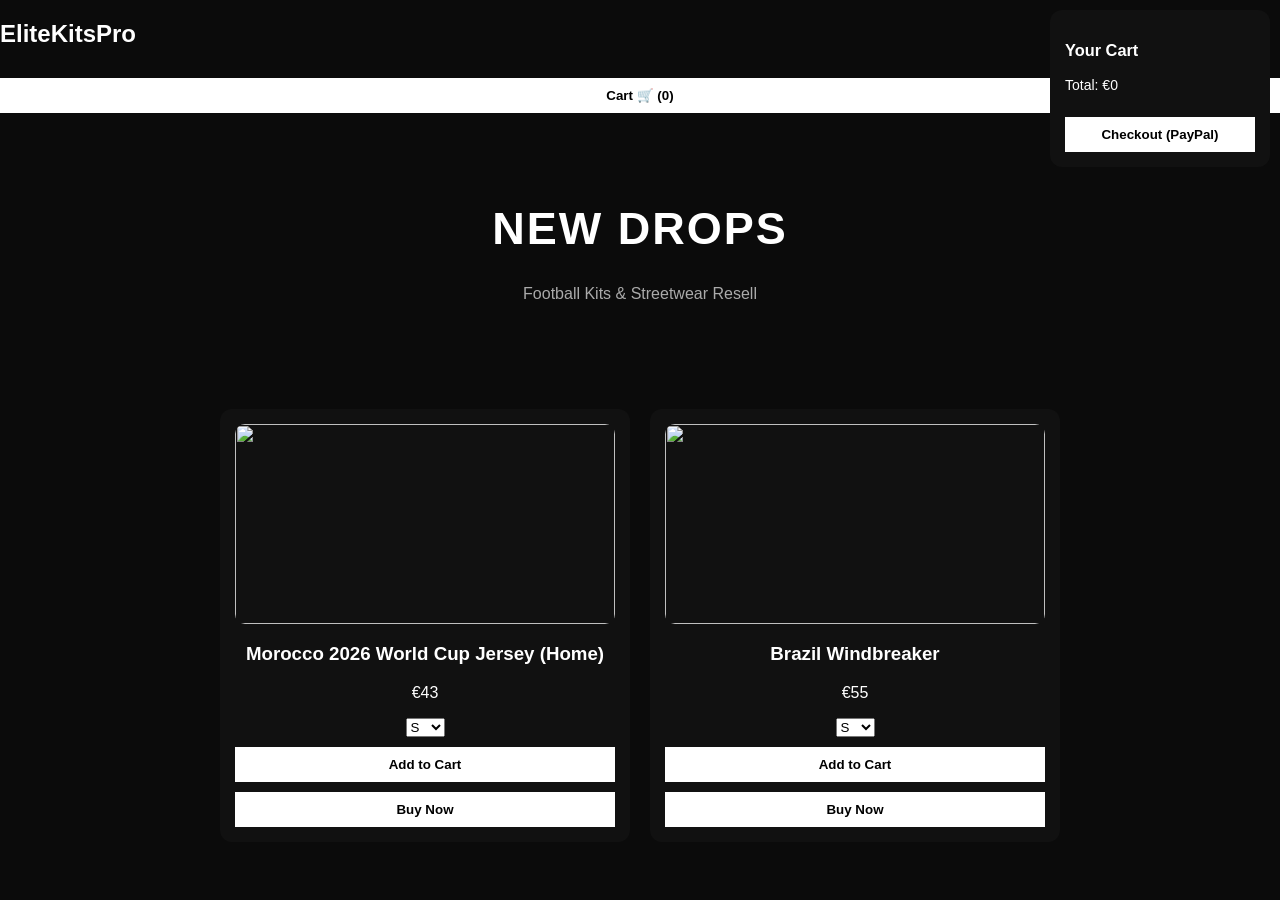
==== index.html @ 7e7a5d39 "Update index.html" ====
<!DOCTYPE html>
<html lang="en">
<head>
<meta charset="UTF-8">
<title>EliteKitsPro</title>
<meta name="viewport" content="width=device-width, initial-scale=1.0">

<link rel="stylesheet" href="style.css">
</head>

<body>

<!-- NAV -->
<div class="nav">
  <h2>EliteKitsPro</h2>
  <button onclick="openCart()">Cart 🛒 (<span id="cart-count">0</span>)</button>
</div>

<!-- HERO -->
<div class="hero">
  <h1>NEW DROPS</h1>
  <p>Football Kits & Streetwear Resell</p>
</div>

<!-- PRODUCTS -->
<div class="products">

  <!-- MOROCCO -->
  <div class="card">
    <img src="https://raw.githubusercontent.com/Adot-alt/EliteKitsPro/main/IMG_0478.jpeg">

    <h3>Morocco 2026 World Cup Jersey (Home)</h3>
    <p>€43</p>

    <!-- SIZE SELECT -->
    <select id="size-morocco">
      <option value="S">S</option>
      <option value="M">M</option>
      <option value="L">L</option>
      <option value="XL">XL</option>
    </select>

    <div class="btn-row">
      <button onclick="addToCart('Morocco Jersey', 43, 'size-morocco')">Add to Cart</button>
      <button onclick="buyNow('Morocco Jersey')">Buy Now</button>
    </div>
  </div>

  <!-- BRAZIL -->
  <div class="card">
    <img src="https://raw.githubusercontent.com/Adot-alt/EliteKitsPro/main/IMG_0475.jpeg">

    <h3>Brazil Windbreaker</h3>
    <p>€55</p>

    <!-- SIZE SELECT -->
    <select id="size-brazil">
      <option value="S">S</option>
      <option value="M">M</option>
      <option value="L">L</option>
      <option value="XL">XL</option>
    </select>

    <div class="btn-row">
      <button onclick="addToCart('Brazil Windbreaker', 55, 'size-brazil')">Add to Cart</button>
      <button onclick="buyNow('Brazil Windbreaker')">Buy Now</button>
    </div>
  </div>

</div>

<!-- CART -->
<div class="cart" id="cart">
  <h3>Your Cart</h3>
  <div id="cart-items"></div>
  <p>Total: €<span id="total">0</span></p>

  <button onclick="checkout()">Checkout (PayPal)</button>
</div>

<script>

let cart = [];
let total = 0;

function addToCart(name, price, sizeId) {
  let size = document.getElementById(sizeId).value;

  cart.push({name, price, size});
  total += price;

  document.getElementById("cart-count").innerText = cart.length;
  updateCart();
}

function updateCart() {
  let box = document.getElementById("cart-items");
  box.innerHTML = "";

  cart.forEach(item => {
    let div = document.createElement("div");
    div.innerHTML = `${item.name} (${item.size}) - €${item.price}`;
    box.appendChild(div);
  });

  document.getElementById("total").innerText = total;
}

function openCart() {
  document.getElementById("cart").classList.toggle("show");
}

function buyNow(item) {
  alert("Redirect to PayPal for " + item);
}

function checkout() {
  alert("Connect PayPal link here later");
}

</script>

</body>
</html>
---- style.css ----
* {
  box-sizing: border-box;
}

body {
  margin: 0;
  font-family: Arial, sans-serif;
  background: #0b0b0b;
  color: white;
  overflow-x: hidden;
}

/* HERO */
.hero {
  text-align: center;
  padding: 60px 20px;
}

.hero h1 {
  font-size: 45px;
  letter-spacing: 2px;
}

.hero p {
  color: #aaa;
}

/* PRODUCTS GRID */
.products {
  display: grid;
  grid-template-columns: repeat(auto-fit, minmax(220px, 1fr));
  gap: 20px;
  padding: 30px;
  max-width: 900px;
  margin: 0 auto;
}

/* PRODUCT CARD */
.card {
  background: #111;
  padding: 15px;
  border-radius: 12px;
  text-align: center;
  overflow: hidden;
  transition: transform 0.2s ease;
}

.card:hover {
  transform: scale(1.03);
}

/* PRODUCT IMAGE */
.card img {
  width: 100%;
  height: 200px;
  object-fit: cover;
  display: block;
  border-radius: 10px;
}

/* BUTTON */
button {
  margin-top: 10px;
  padding: 10px;
  width: 100%;
  background: white;
  border: none;
  cursor: pointer;
  font-weight: bold;
}

/* CART */
.cart {
  position: fixed;
  right: 10px;
  top: 10px;
  background: #111;
  padding: 15px;
  width: 220px;
  border-radius: 12px;
  z-index: 999;
  font-size: 14px;
}
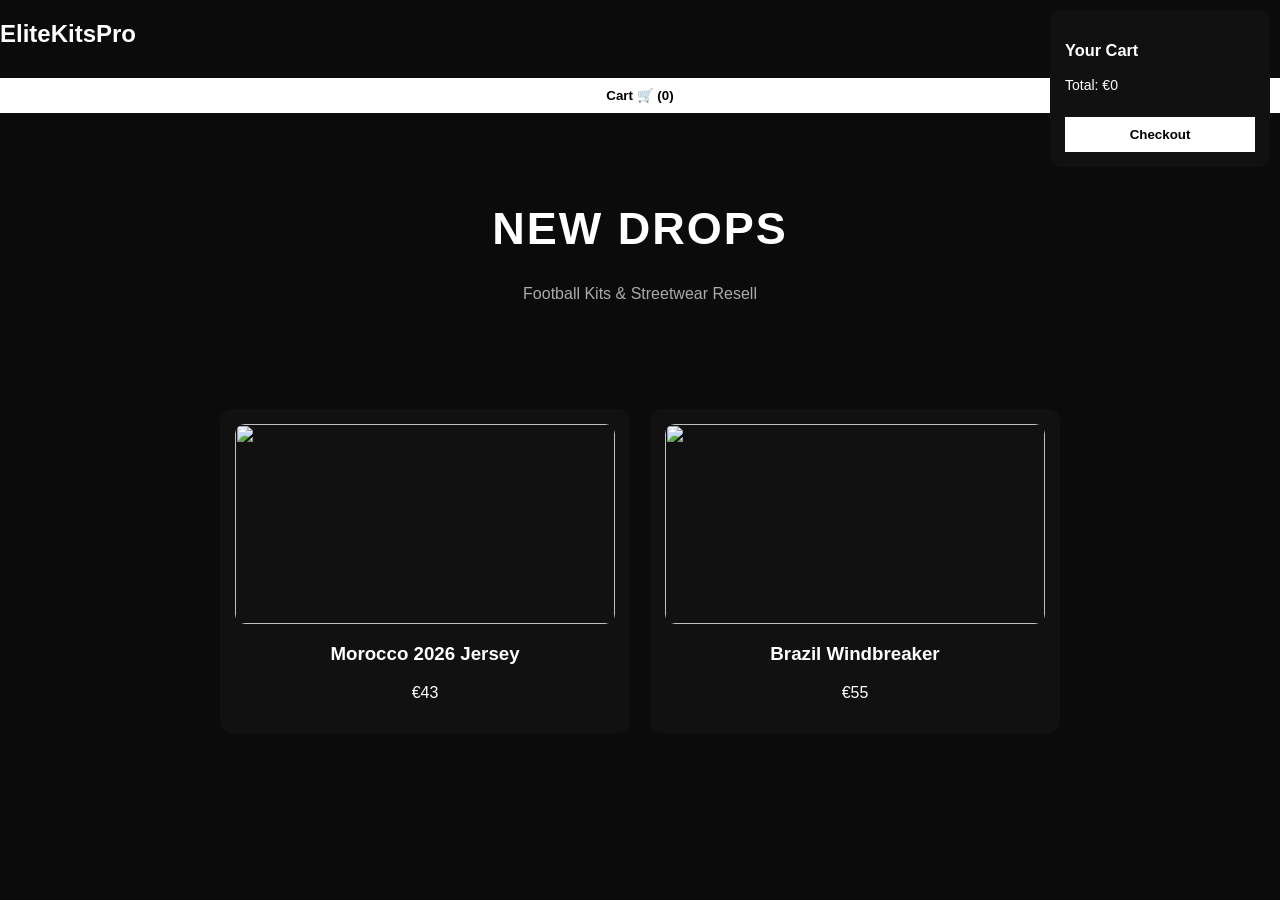
==== commit a84fc922: "Update index.html" ====
--- a/index.html
+++ b/index.html
@@ -12,7 +12,7 @@
 
 <!-- NAV -->
 <div class="nav">
-  <h2>EliteKitsPro</h2>
+  <h2 onclick="location.href='index.html'">EliteKitsPro</h2>
   <button onclick="openCart()">Cart 🛒 (<span id="cart-count">0</span>)</button>
 </div>
 
@@ -26,45 +26,17 @@
 <div class="products">
 
   <!-- MOROCCO -->
-  <div class="card">
+  <div class="card" onclick="location.href='morocco.html'">
     <img src="https://raw.githubusercontent.com/Adot-alt/EliteKitsPro/main/IMG_0478.jpeg">
-
-    <h3>Morocco 2026 World Cup Jersey (Home)</h3>
+    <h3>Morocco 2026 Jersey</h3>
     <p>€43</p>
-
-    <!-- SIZE SELECT -->
-    <select id="size-morocco">
-      <option value="S">S</option>
-      <option value="M">M</option>
-      <option value="L">L</option>
-      <option value="XL">XL</option>
-    </select>
-
-    <div class="btn-row">
-      <button onclick="addToCart('Morocco Jersey', 43, 'size-morocco')">Add to Cart</button>
-      <button onclick="buyNow('Morocco Jersey')">Buy Now</button>
-    </div>
   </div>
 
   <!-- BRAZIL -->
-  <div class="card">
+  <div class="card" onclick="location.href='brazil.html'">
     <img src="https://raw.githubusercontent.com/Adot-alt/EliteKitsPro/main/IMG_0475.jpeg">
-
     <h3>Brazil Windbreaker</h3>
     <p>€55</p>
-
-    <!-- SIZE SELECT -->
-    <select id="size-brazil">
-      <option value="S">S</option>
-      <option value="M">M</option>
-      <option value="L">L</option>
-      <option value="XL">XL</option>
-    </select>
-
-    <div class="btn-row">
-      <button onclick="addToCart('Brazil Windbreaker', 55, 'size-brazil')">Add to Cart</button>
-      <button onclick="buyNow('Brazil Windbreaker')">Buy Now</button>
-    </div>
   </div>
 
 </div>
@@ -75,7 +47,7 @@
   <div id="cart-items"></div>
   <p>Total: €<span id="total">0</span></p>
 
-  <button onclick="checkout()">Checkout (PayPal)</button>
+  <button onclick="checkout()">Checkout</button>
 </div>
 
 <script>
@@ -83,10 +55,12 @@
 let cart = [];
 let total = 0;
 
-function addToCart(name, price, sizeId) {
-  let size = document.getElementById(sizeId).value;
+function openCart() {
+  document.getElementById("cart").classList.toggle("show");
+}
 
-  cart.push({name, price, size});
+function addToCart(name, price) {
+  cart.push({name, price});
   total += price;
 
   document.getElementById("cart-count").innerText = cart.length;
@@ -99,23 +73,15 @@
 
   cart.forEach(item => {
     let div = document.createElement("div");
-    div.innerHTML = `${item.name} (${item.size}) - €${item.price}`;
+    div.innerHTML = item.name + " - €" + item.price;
     box.appendChild(div);
   });
 
   document.getElementById("total").innerText = total;
 }
 
-function openCart() {
-  document.getElementById("cart").classList.toggle("show");
-}
-
-function buyNow(item) {
-  alert("Redirect to PayPal for " + item);
-}
-
 function checkout() {
-  alert("Connect PayPal link here later");
+  alert("Connect PayPal here later 🔥");
 }
 
 </script>
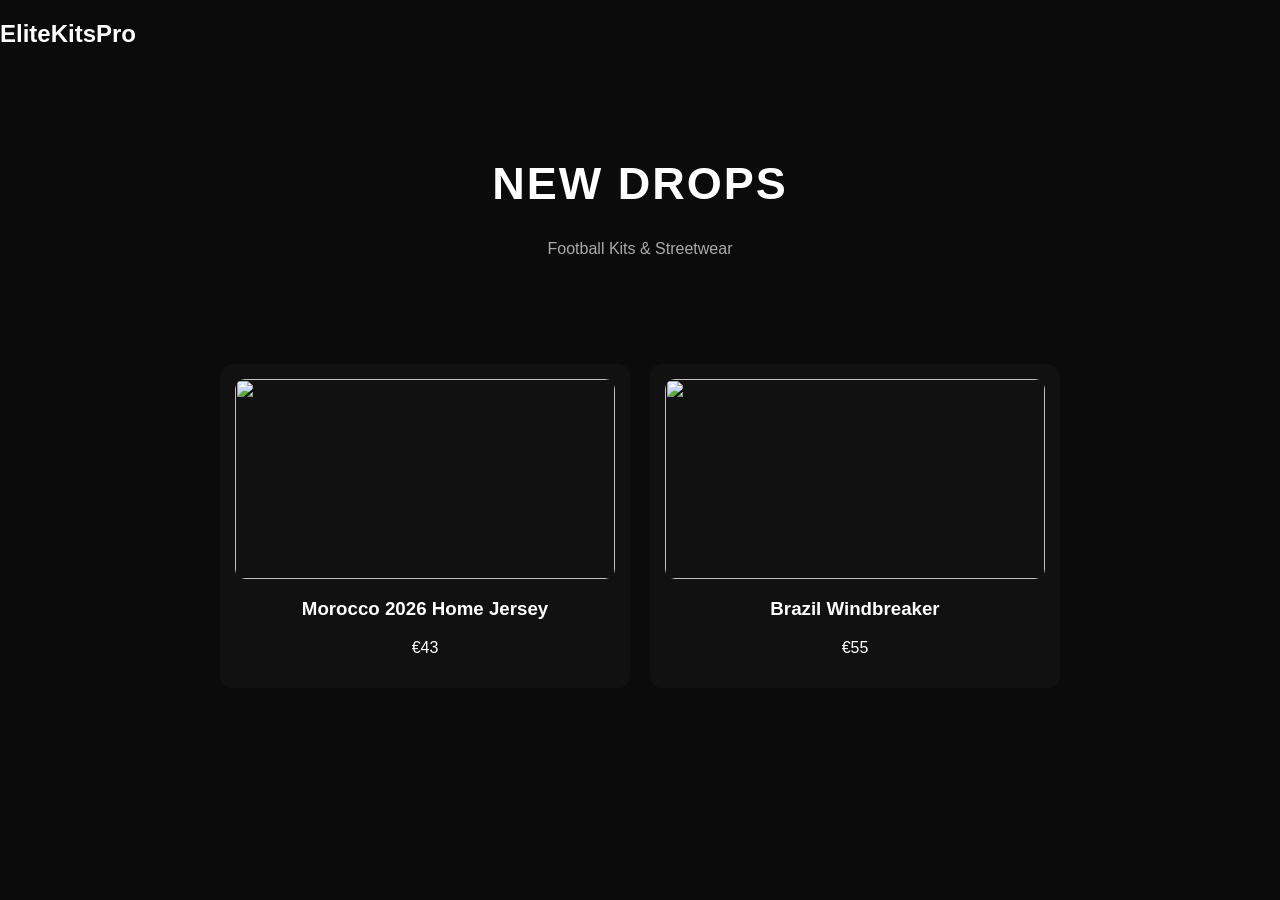
==== commit 91ac6163: "Update index.html" ====
--- a/index.html
+++ b/index.html
@@ -4,7 +4,6 @@
 <meta charset="UTF-8">
 <title>EliteKitsPro</title>
 <meta name="viewport" content="width=device-width, initial-scale=1.0">
-
 <link rel="stylesheet" href="style.css">
 </head>
 
@@ -13,22 +12,21 @@
 <!-- NAV -->
 <div class="nav">
   <h2 onclick="location.href='index.html'">EliteKitsPro</h2>
-  <button onclick="openCart()">Cart 🛒 (<span id="cart-count">0</span>)</button>
 </div>
 
 <!-- HERO -->
 <div class="hero">
   <h1>NEW DROPS</h1>
-  <p>Football Kits & Streetwear Resell</p>
+  <p>Football Kits & Streetwear</p>
 </div>
 
-<!-- PRODUCTS -->
+<!-- PRODUCTS GRID -->
 <div class="products">
 
   <!-- MOROCCO -->
   <div class="card" onclick="location.href='morocco.html'">
     <img src="https://raw.githubusercontent.com/Adot-alt/EliteKitsPro/main/IMG_0478.jpeg">
-    <h3>Morocco 2026 Jersey</h3>
+    <h3>Morocco 2026 Home Jersey</h3>
     <p>€43</p>
   </div>
 
@@ -41,50 +39,5 @@
 
 </div>
 
-<!-- CART -->
-<div class="cart" id="cart">
-  <h3>Your Cart</h3>
-  <div id="cart-items"></div>
-  <p>Total: €<span id="total">0</span></p>
-
-  <button onclick="checkout()">Checkout</button>
-</div>
-
-<script>
-
-let cart = [];
-let total = 0;
-
-function openCart() {
-  document.getElementById("cart").classList.toggle("show");
-}
-
-function addToCart(name, price) {
-  cart.push({name, price});
-  total += price;
-
-  document.getElementById("cart-count").innerText = cart.length;
-  updateCart();
-}
-
-function updateCart() {
-  let box = document.getElementById("cart-items");
-  box.innerHTML = "";
-
-  cart.forEach(item => {
-    let div = document.createElement("div");
-    div.innerHTML = item.name + " - €" + item.price;
-    box.appendChild(div);
-  });
-
-  document.getElementById("total").innerText = total;
-}
-
-function checkout() {
-  alert("Connect PayPal here later 🔥");
-}
-
-</script>
-
 </body>
 </html>
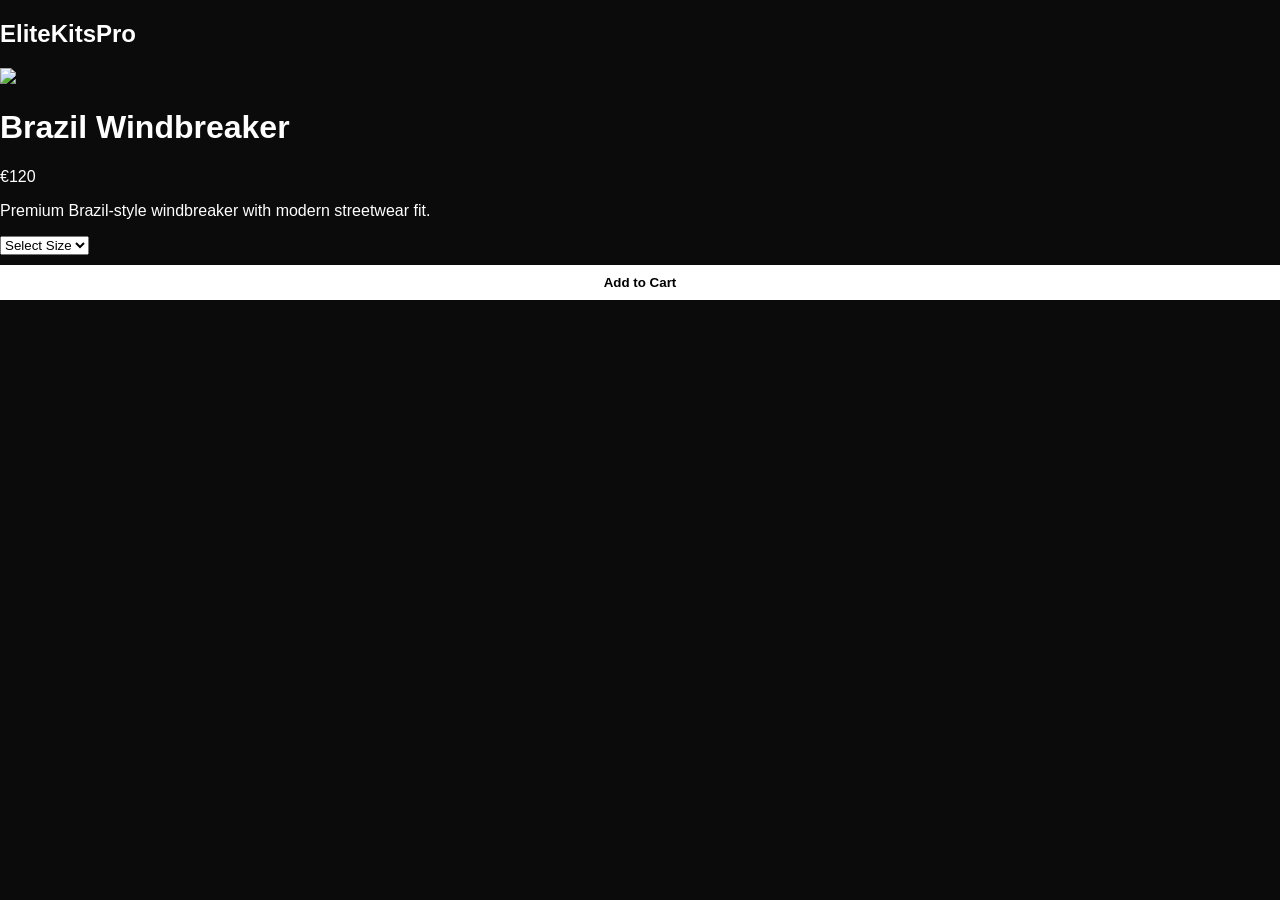
==== commit 2e012d04: "Update index.html" ====
--- a/index.html
+++ b/index.html
@@ -2,40 +2,40 @@
 <html lang="en">
 <head>
 <meta charset="UTF-8">
-<title>EliteKitsPro</title>
+<title>Brazil Windbreaker</title>
 <meta name="viewport" content="width=device-width, initial-scale=1.0">
 <link rel="stylesheet" href="style.css">
 </head>
 
 <body>
 
-<!-- NAV -->
 <div class="nav">
   <h2 onclick="location.href='index.html'">EliteKitsPro</h2>
 </div>
 
-<!-- HERO -->
-<div class="hero">
-  <h1>NEW DROPS</h1>
-  <p>Football Kits & Streetwear</p>
-</div>
+<div class="product-page">
 
-<!-- PRODUCTS GRID -->
-<div class="products">
+  <img src="https://raw.githubusercontent.com/Adot-alt/EliteKitsPro/main/IMG_0475.jpeg">
 
-  <!-- MOROCCO -->
-  <div class="card" onclick="location.href='morocco.html'">
-    <img src="https://raw.githubusercontent.com/Adot-alt/EliteKitsPro/main/IMG_0478.jpeg">
-    <h3>Morocco 2026 Home Jersey</h3>
-    <p>€43</p>
-  </div>
+  <h1>Brazil Windbreaker</h1>
 
-  <!-- BRAZIL -->
-  <div class="card" onclick="location.href='brazil.html'">
-    <img src="https://raw.githubusercontent.com/Adot-alt/EliteKitsPro/main/IMG_0475.jpeg">
-    <h3>Brazil Windbreaker</h3>
-    <p>€55</p>
-  </div>
+  <p class="price">€120</p>
+
+  <p class="desc">
+    Premium Brazil-style windbreaker with modern streetwear fit.
+  </p>
+
+  <select>
+    <option>Select Size</option>
+    <option>S</option>
+    <option>M</option>
+    <option>L</option>
+    <option>XL</option>
+  </select>
+
+  <button onclick="addToCart('Brazil Windbreaker', 120)">
+    Add to Cart
+  </button>
 
 </div>
 
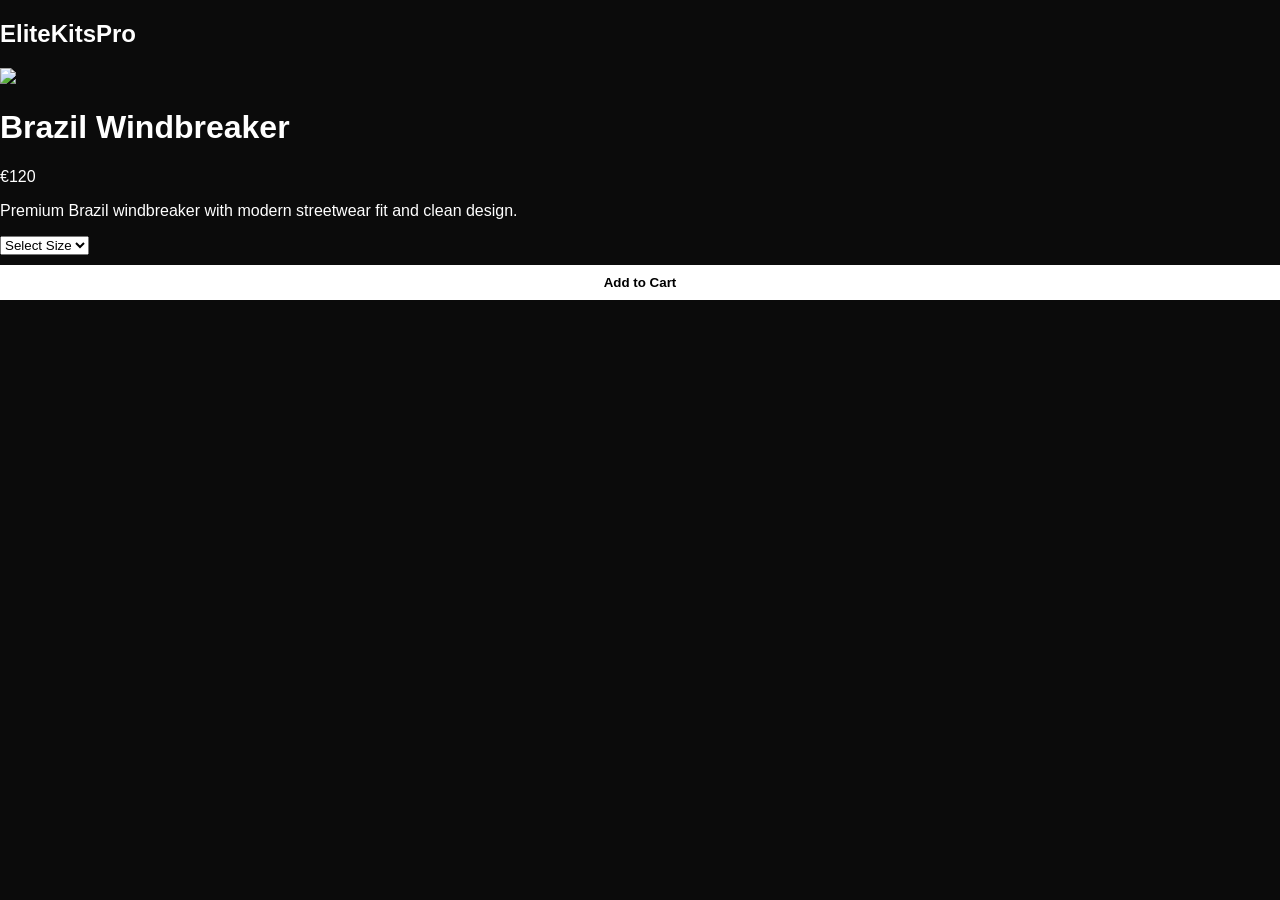
==== commit 28228094: "Update index.html" ====
--- a/index.html
+++ b/index.html
@@ -19,10 +19,11 @@
 
   <h1>Brazil Windbreaker</h1>
 
+  <!-- ✅ UPDATED PRICE -->
   <p class="price">€120</p>
 
   <p class="desc">
-    Premium Brazil-style windbreaker with modern streetwear fit.
+    Premium Brazil windbreaker with modern streetwear fit and clean design.
   </p>
 
   <select>
@@ -33,6 +34,7 @@
     <option>XL</option>
   </select>
 
+  <!-- ✅ UPDATED CART VALUE -->
   <button onclick="addToCart('Brazil Windbreaker', 120)">
     Add to Cart
   </button>
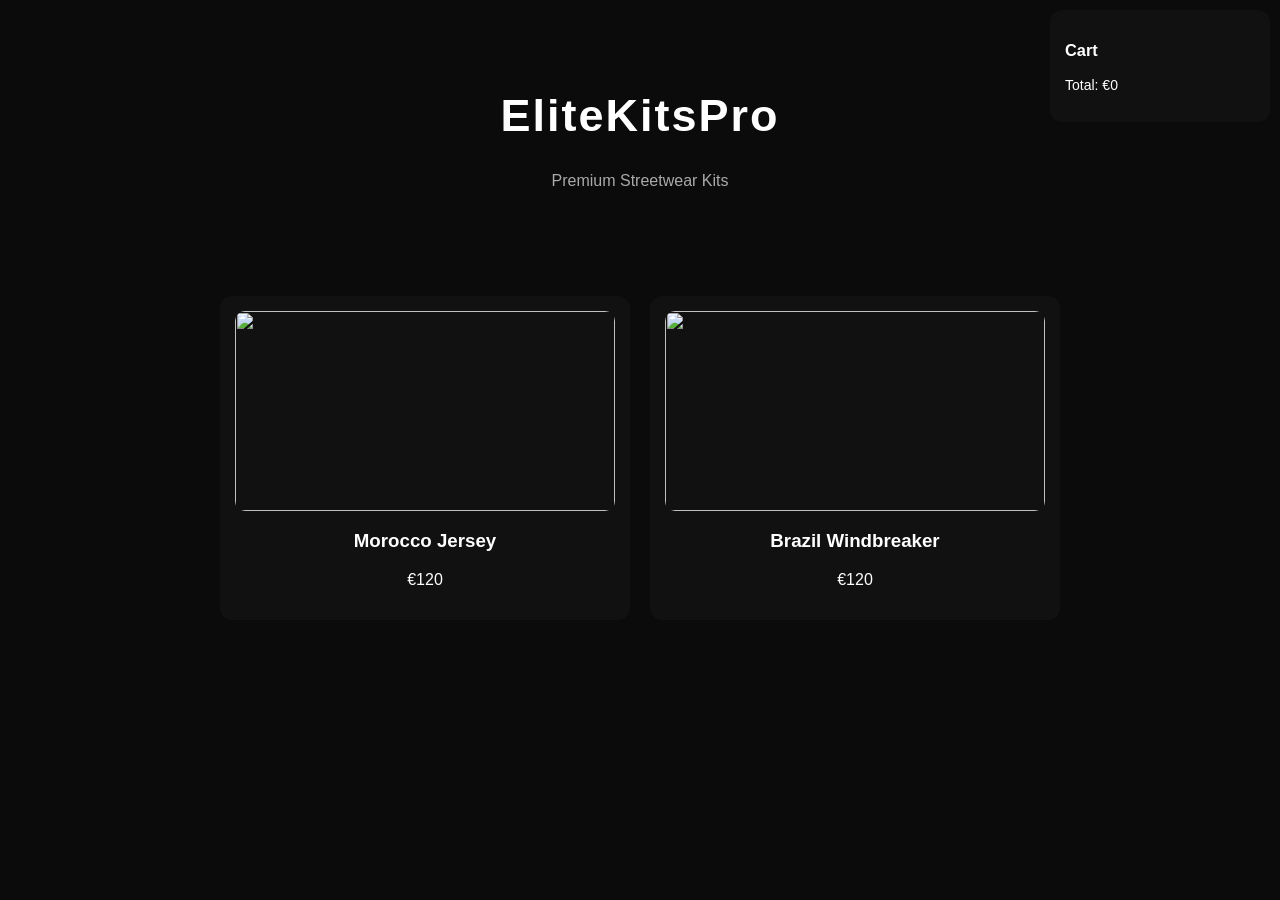
==== commit 0b46c849: "Update index.html" ====
--- a/index.html
+++ b/index.html
@@ -2,44 +2,75 @@
 <html lang="en">
 <head>
 <meta charset="UTF-8">
-<title>Brazil Windbreaker</title>
+<title>EliteKitsPro</title>
 <meta name="viewport" content="width=device-width, initial-scale=1.0">
 <link rel="stylesheet" href="style.css">
 </head>
 
 <body>
 
-<div class="nav">
-  <h2 onclick="location.href='index.html'">EliteKitsPro</h2>
+<div class="hero">
+  <h1>EliteKitsPro</h1>
+  <p>Premium Streetwear Kits</p>
 </div>
 
-<div class="product-page">
+<div class="products">
 
-  <img src="https://raw.githubusercontent.com/Adot-alt/EliteKitsPro/main/IMG_0475.jpeg">
+  <!-- MOROCCO -->
+  <div class="card" onclick="location.href='morocco.html'">
+    <img src="https://raw.githubusercontent.com/Adot-alt/EliteKitsPro/main/IMG_0478.jpeg">
+    <h3>Morocco Jersey</h3>
+    <p>€120</p>
+  </div>
 
-  <h1>Brazil Windbreaker</h1>
-
-  <!-- ✅ UPDATED PRICE -->
-  <p class="price">€120</p>
-
-  <p class="desc">
-    Premium Brazil windbreaker with modern streetwear fit and clean design.
-  </p>
-
-  <select>
-    <option>Select Size</option>
-    <option>S</option>
-    <option>M</option>
-    <option>L</option>
-    <option>XL</option>
-  </select>
-
-  <!-- ✅ UPDATED CART VALUE -->
-  <button onclick="addToCart('Brazil Windbreaker', 120)">
-    Add to Cart
-  </button>
+  <!-- BRAZIL -->
+  <div class="card" onclick="location.href='brazil.html'">
+    <img src="https://raw.githubusercontent.com/Adot-alt/EliteKitsPro/main/IMG_0475.jpeg">
+    <h3>Brazil Windbreaker</h3>
+    <p>€120</p>
+  </div>
 
 </div>
 
+<!-- CART -->
+<div class="cart">
+  <h3>Cart</h3>
+  <div id="cart-items"></div>
+  <p>Total: €<span id="total">0</span></p>
+</div>
+
+<script>
+let cart = JSON.parse(localStorage.getItem("cart")) || [];
+
+function addToCart(name, price) {
+  cart.push({ name, price });
+  localStorage.setItem("cart", JSON.stringify(cart));
+  updateCart();
+}
+
+function updateCart() {
+  let box = document.getElementById("cart-items");
+  let totalBox = document.getElementById("total");
+
+  if (!box || !totalBox) return;
+
+  box.innerHTML = "";
+  let total = 0;
+
+  cart.forEach(item => {
+    total += item.price;
+
+    let div = document.createElement("div");
+    div.innerHTML = item.name + " - €" + item.price;
+    box.appendChild(div);
+  });
+
+  totalBox.innerText = total;
+}
+
+updateCart();
+</script>
+
 </body>
 </html>
+
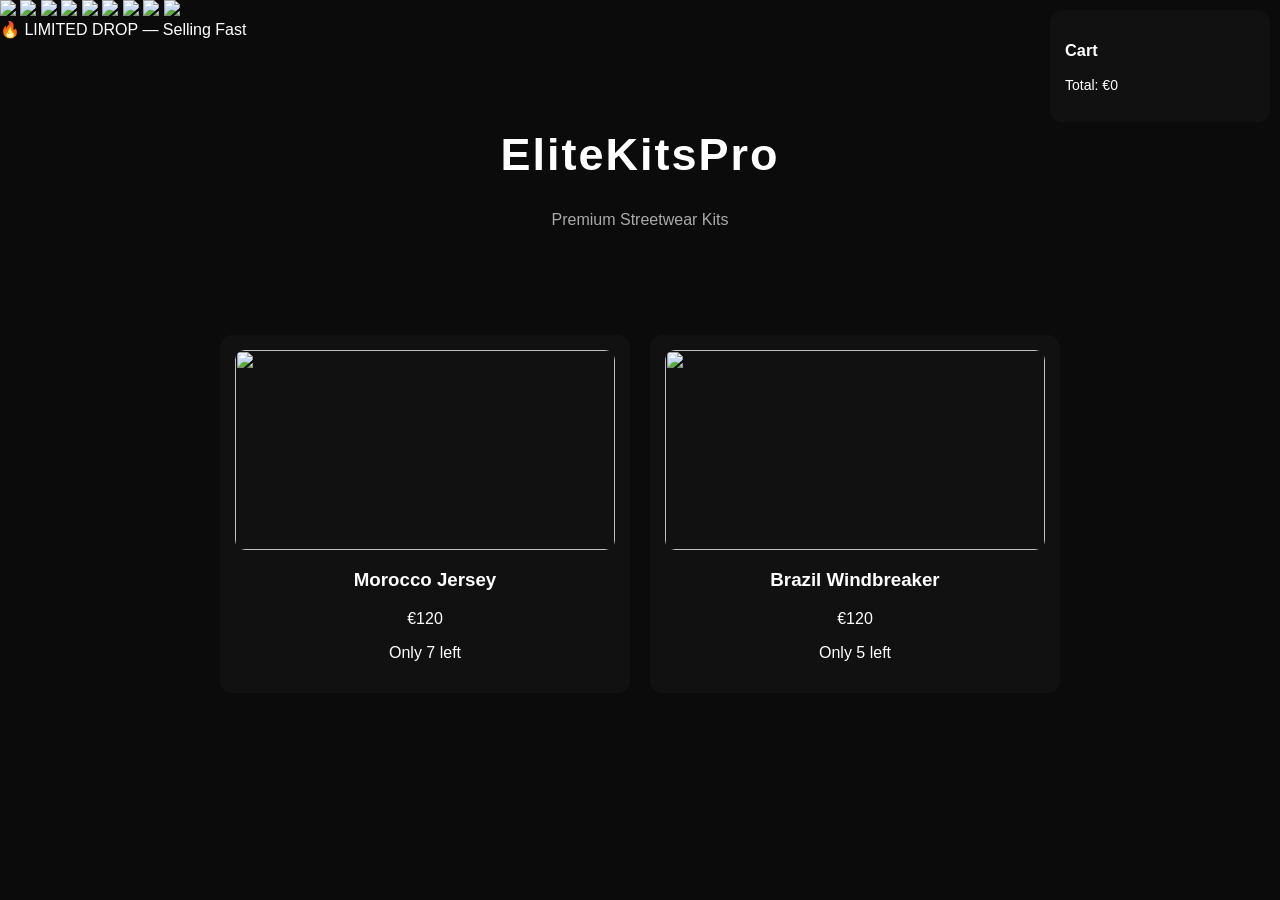
==== commit 92ce3561: "Update index.html" ====
--- a/index.html
+++ b/index.html
@@ -9,36 +9,57 @@
 
 <body>
 
+<!-- ⚽ FLOATING LOGOS -->
+<div class="floating-logos">
+  <img src="https://upload.wikimedia.org/wikipedia/en/0/0c/Liverpool_FC.svg">
+  <img src="https://upload.wikimedia.org/wikipedia/en/c/c3/FC_Barcelona.svg">
+  <img src="https://upload.wikimedia.org/wikipedia/en/5/56/Real_Madrid_CF.svg">
+  <img src="https://upload.wikimedia.org/wikipedia/en/9/9e/Paris_Saint-Germain_F.C..svg">
+  <img src="https://upload.wikimedia.org/wikipedia/en/7/7c/Manchester_United_FC_crest.svg">
+  <img src="https://upload.wikimedia.org/wikipedia/en/1/1f/FC_Bayern_Munich_logo.svg">
+  <img src="https://upload.wikimedia.org/wikipedia/en/e/e9/Argentina_national_football_team_logo.svg">
+  <img src="https://upload.wikimedia.org/wikipedia/en/0/0f/Morocco_national_football_team_logo.svg">
+  <img src="https://upload.wikimedia.org/wikipedia/en/9/96/Belgium_national_football_team_logo.svg">
+</div>
+
+<!-- 🔥 DROP BAR -->
+<div class="drop-bar">
+  🔥 LIMITED DROP — Selling Fast
+</div>
+
+<!-- HERO -->
 <div class="hero">
   <h1>EliteKitsPro</h1>
   <p>Premium Streetwear Kits</p>
 </div>
 
+<!-- PRODUCTS -->
 <div class="products">
 
-  <!-- MOROCCO -->
   <div class="card" onclick="location.href='morocco.html'">
     <img src="https://raw.githubusercontent.com/Adot-alt/EliteKitsPro/main/IMG_0478.jpeg">
     <h3>Morocco Jersey</h3>
     <p>€120</p>
+    <p class="stock">Only 7 left</p>
   </div>
 
-  <!-- BRAZIL -->
   <div class="card" onclick="location.href='brazil.html'">
     <img src="https://raw.githubusercontent.com/Adot-alt/EliteKitsPro/main/IMG_0475.jpeg">
     <h3>Brazil Windbreaker</h3>
     <p>€120</p>
+    <p class="stock">Only 5 left</p>
   </div>
 
 </div>
 
-<!-- CART -->
+<!-- 🛒 CART -->
 <div class="cart">
   <h3>Cart</h3>
   <div id="cart-items"></div>
   <p>Total: €<span id="total">0</span></p>
 </div>
 
+<!-- ⚙️ CART SCRIPT -->
 <script>
 let cart = JSON.parse(localStorage.getItem("cart")) || [];
 
@@ -73,4 +94,3 @@
 
 </body>
 </html>
-
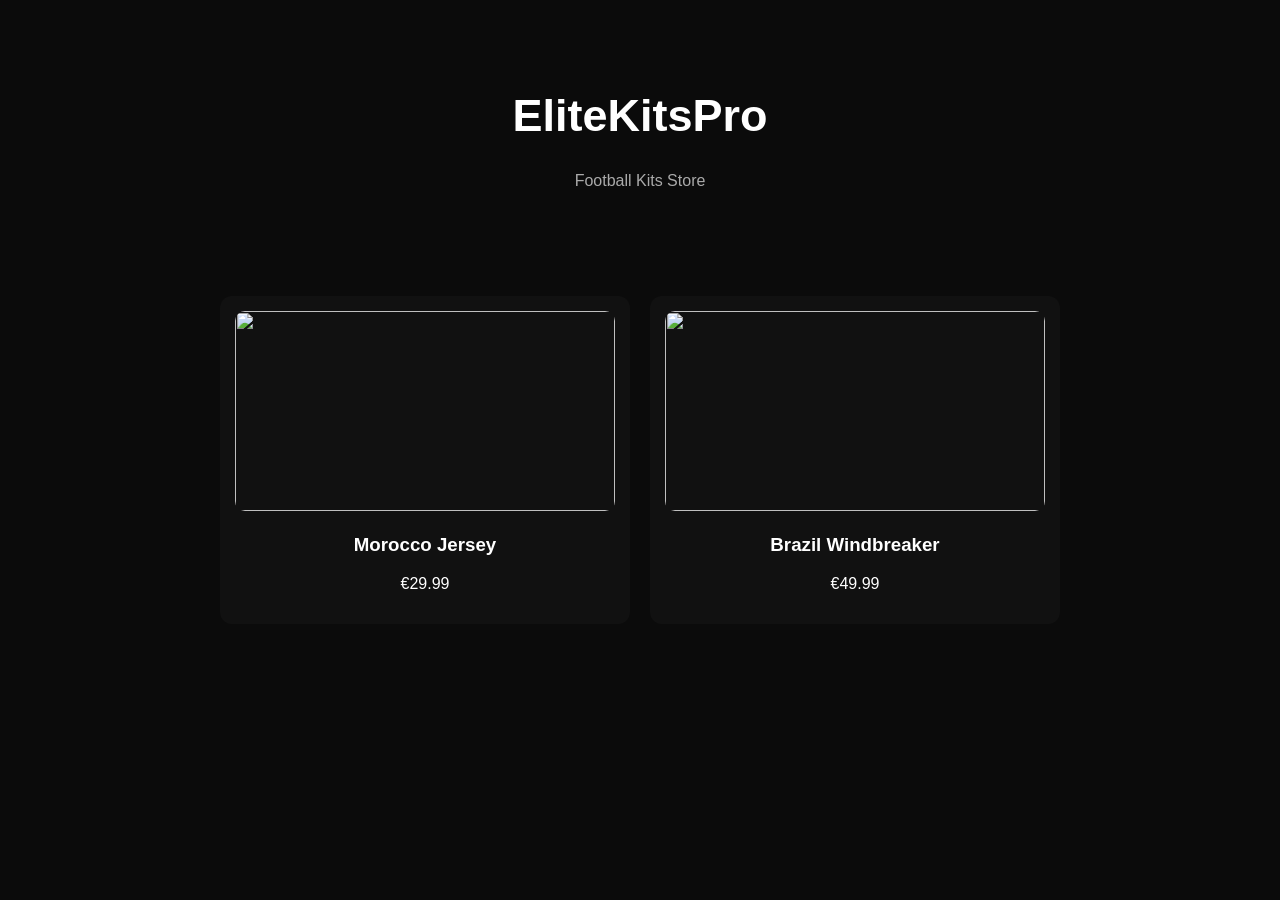
==== commit a0b1dfe4: "Update index.html" ====
--- a/index.html
+++ b/index.html
@@ -9,88 +9,26 @@
 
 <body>
 
-<!-- ⚽ FLOATING LOGOS -->
-<div class="floating-logos">
-  <img src="https://upload.wikimedia.org/wikipedia/en/0/0c/Liverpool_FC.svg">
-  <img src="https://upload.wikimedia.org/wikipedia/en/c/c3/FC_Barcelona.svg">
-  <img src="https://upload.wikimedia.org/wikipedia/en/5/56/Real_Madrid_CF.svg">
-  <img src="https://upload.wikimedia.org/wikipedia/en/9/9e/Paris_Saint-Germain_F.C..svg">
-  <img src="https://upload.wikimedia.org/wikipedia/en/7/7c/Manchester_United_FC_crest.svg">
-  <img src="https://upload.wikimedia.org/wikipedia/en/1/1f/FC_Bayern_Munich_logo.svg">
-  <img src="https://upload.wikimedia.org/wikipedia/en/e/e9/Argentina_national_football_team_logo.svg">
-  <img src="https://upload.wikimedia.org/wikipedia/en/0/0f/Morocco_national_football_team_logo.svg">
-  <img src="https://upload.wikimedia.org/wikipedia/en/9/96/Belgium_national_football_team_logo.svg">
+<div class="hero">
+  <h1>EliteKitsPro</h1>
+  <p>Football Kits Store</p>
 </div>
 
-<!-- 🔥 DROP BAR -->
-<div class="drop-bar">
-  🔥 LIMITED DROP — Selling Fast
-</div>
-
-<!-- HERO -->
-<div class="hero">
-  <h1>EliteKitsPro</h1>
-  <p>Premium Streetwear Kits</p>
-</div>
-
-<!-- PRODUCTS -->
 <div class="products">
 
   <div class="card" onclick="location.href='morocco.html'">
-    <img src="https://raw.githubusercontent.com/Adot-alt/EliteKitsPro/main/IMG_0478.jpeg">
+    <img src="https://github.com/EliteKitsPro/EliteKitsPro/blob/main/IMG_0482.jpeg?raw=true">
     <h3>Morocco Jersey</h3>
-    <p>€120</p>
-    <p class="stock">Only 7 left</p>
+    <p>€29.99</p>
   </div>
 
   <div class="card" onclick="location.href='brazil.html'">
-    <img src="https://raw.githubusercontent.com/Adot-alt/EliteKitsPro/main/IMG_0475.jpeg">
+    <img src="https://github.com/EliteKitsPro/EliteKitsPro/blob/main/IMG_0488.jpeg?raw=true">
     <h3>Brazil Windbreaker</h3>
-    <p>€120</p>
-    <p class="stock">Only 5 left</p>
+    <p>€49.99</p>
   </div>
 
 </div>
 
-<!-- 🛒 CART -->
-<div class="cart">
-  <h3>Cart</h3>
-  <div id="cart-items"></div>
-  <p>Total: €<span id="total">0</span></p>
-</div>
-
-<!-- ⚙️ CART SCRIPT -->
-<script>
-let cart = JSON.parse(localStorage.getItem("cart")) || [];
-
-function addToCart(name, price) {
-  cart.push({ name, price });
-  localStorage.setItem("cart", JSON.stringify(cart));
-  updateCart();
-}
-
-function updateCart() {
-  let box = document.getElementById("cart-items");
-  let totalBox = document.getElementById("total");
-
-  if (!box || !totalBox) return;
-
-  box.innerHTML = "";
-  let total = 0;
-
-  cart.forEach(item => {
-    total += item.price;
-
-    let div = document.createElement("div");
-    div.innerHTML = item.name + " - €" + item.price;
-    box.appendChild(div);
-  });
-
-  totalBox.innerText = total;
-}
-
-updateCart();
-</script>
-
 </body>
 </html>
--- a/style.css
+++ b/style.css
@@ -7,7 +7,6 @@
   font-family: Arial, sans-serif;
   background: #0b0b0b;
   color: white;
-  overflow-x: hidden;
 }
 
 /* HERO */
@@ -18,14 +17,13 @@
 
 .hero h1 {
   font-size: 45px;
-  letter-spacing: 2px;
 }
 
 .hero p {
   color: #aaa;
 }
 
-/* PRODUCTS GRID */
+/* PRODUCTS */
 .products {
   display: grid;
   grid-template-columns: repeat(auto-fit, minmax(220px, 1fr));
@@ -35,49 +33,63 @@
   margin: 0 auto;
 }
 
-/* PRODUCT CARD */
+/* CARD */
 .card {
   background: #111;
   padding: 15px;
   border-radius: 12px;
   text-align: center;
-  overflow: hidden;
-  transition: transform 0.2s ease;
+  cursor: pointer;
+  transition: 0.2s;
 }
 
 .card:hover {
   transform: scale(1.03);
 }
 
-/* PRODUCT IMAGE */
+/* IMAGE */
 .card img {
   width: 100%;
   height: 200px;
   object-fit: cover;
-  display: block;
   border-radius: 10px;
 }
 
-/* BUTTON */
-button {
-  margin-top: 10px;
-  padding: 10px;
+/* PRODUCT PAGE */
+.product-page {
+  max-width: 600px;
+  margin: 40px auto;
+  text-align: center;
+}
+
+.product-page img {
   width: 100%;
+  border-radius: 12px;
+}
+
+/* VARIANTS + SIZES */
+.variants {
+  margin-top: 15px;
+}
+
+.variants button {
+  margin: 5px;
+  padding: 8px 12px;
   background: white;
   border: none;
   cursor: pointer;
   font-weight: bold;
+  border-radius: 6px;
 }
 
-/* CART */
+/* CART (future ready) */
 .cart {
   position: fixed;
   right: 10px;
   top: 10px;
   background: #111;
   padding: 15px;
-  width: 220px;
+  width: 240px;
   border-radius: 12px;
-  z-index: 999;
   font-size: 14px;
 }
